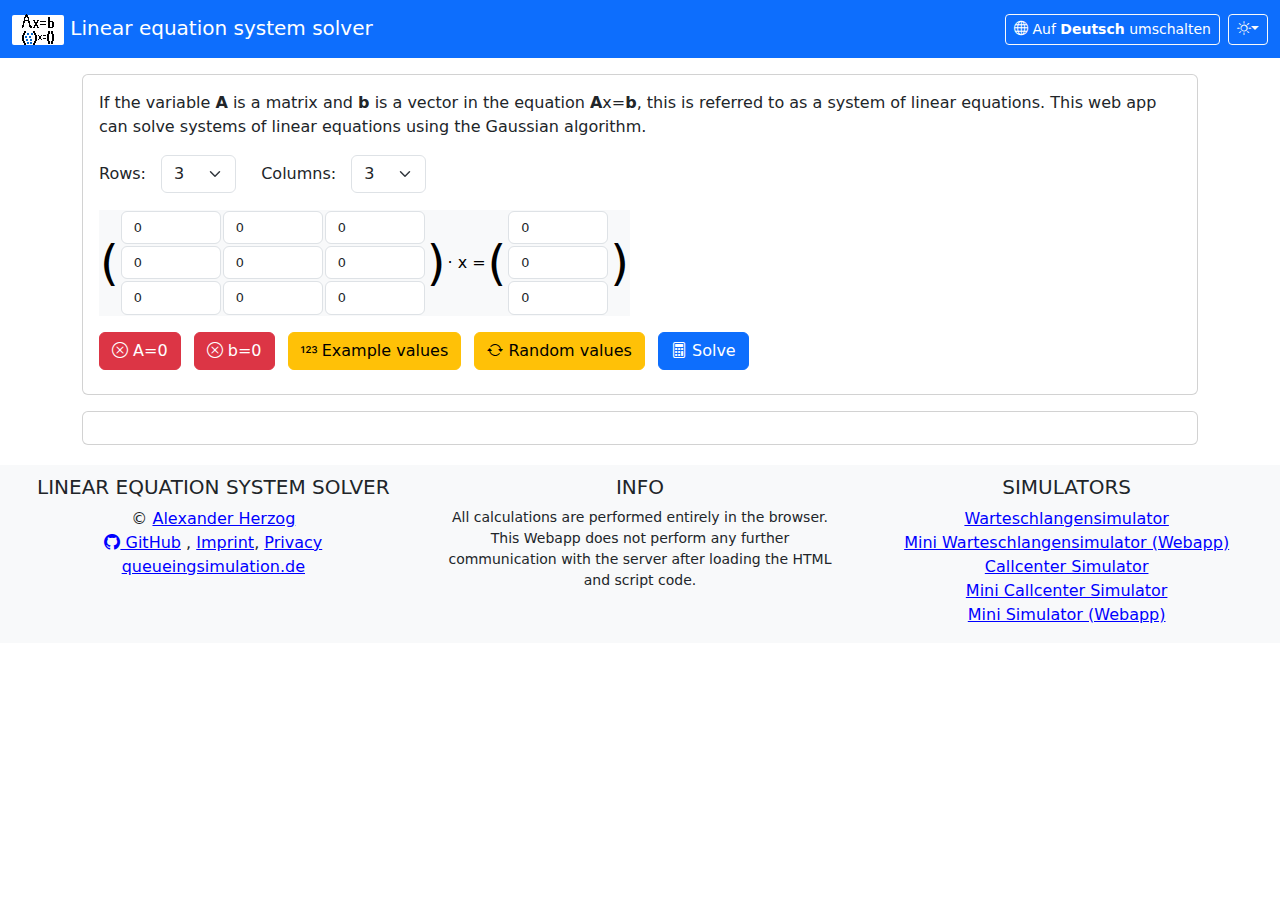
==== docs/index.html @ 6c66d4cb "first commit" ====
<!DOCTYPE html>
<html lang="en">

<head>
  <meta charset="utf-8">
  <!--
  Copyright 2024 Alexander Herzog

  Licensed under the Apache License, Version 2.0 (the "License");
  you may not use this file except in compliance with the License.
  You may obtain a copy of the License at

  http://www.apache.org/licenses/LICENSE-2.0

  Unless required by applicable law or agreed to in writing, software
  distributed under the License is distributed on an "AS IS" BASIS,
  WITHOUT WARRANTIES OR CONDITIONS OF ANY KIND, either express or implied.
  See the License for the specific language governing permissions and
  limitations under the License.
  -->
  <title>Linear equation systems solver</title>
  <meta name="description" content="Linear equation systems solver">
  <meta name="keywords" content="Linear equation systems">
  <!-- Begin of language independent part -->
  <meta name="author" content="Alexander Herzog">
  <meta name="viewport" content="width=device-width, initial-scale=1">
  <meta name="apple-mobile-web-app-capable" content="yes">
  <meta name="mobile-web-app-capable" content="yes">
  <meta http-equiv="Content-Security-Policy" content="base-uri 'none'; default-src 'none'; connect-src 'self'; style-src 'self' 'unsafe-inline'; script-src 'self' 'unsafe-inline'; font-src 'self'; img-src 'self' data:;">
  <link rel="shortcut icon" type="image/x-icon" href="favicon.ico">
  <link href="./libs/bootstrap.min.css" integrity="sha384-r56AWEf4ggeKYLzziJ7wsJHdr7ZIBao76fKJ0hV/2SlDt1BslQ1tPklzxp1E9gOG" rel="stylesheet">
  <link href="./libs/bootstrap-icons.css" integrity="sha384-b6lVK+yci+bfDmaY1u0zE8YYJt0TZxLEAFyYSLHId4xoVvsrQu3INevFKo+Xir8e" rel="stylesheet" media="none" onload="if(media!='all')media='all'">
  <link href="./css/index.css" rel="stylesheet" media="none" onload="if(media!='all')media='all'">
  <script defer src="./libs/bootstrap.bundle.min.js" integrity="sha384-YvpcrYf0tY3lHB60NNkmXc5s9fDVZLESaAA55NDzOxhy9GkcIdslK1eN7N6jIeHz"></script>
    <script defer src="./libs/neutralino.js"></script>
</head>

<body>
<div id="infoLoading">Loading...<noscript><br><span style='color: red;'>This webapp requires Javascript to be executed.</span></noscript></div>
<div id="mainContent" style="display: none;">

<!-- Navigation -->

<nav class="navbar navbar-expand-lg navbar-dark bg-primary sticky-top" id="navbar_main"><div class="container-fluid">
  <span class="navbar-brand mb-0 h1">
  <span id="logoBox"><img src=" [data-uri]" width="32" height="32" alt="Logo"></span>
  <span id="appName1"></span>
  </span>
  <ul class="navbar-nav me-auto"></ul>
  <button type="button" class="btn btn-outline-light bi-globe btn-sm me-2" id="languageButton"><span class="menuButtonTitle">
    <span class="menuButtonTitleShort"></span>
    <span class="menuButtonTitleLong"></span>
  </span></button>
  <div class="dropdown" style="display: inline-block;">
    <button type="button" class="btn btn-outline-light bi-sun btn-sm dropdown-toggle" id="menuColorMode" data-bs-toggle="dropdown"></button>
    <ul class="dropdown-menu dropdown-menu-end" role="tablist">
      <li role="tab"><a class="dropdown-item" id="menuColorModeLight" href="?" onclick="localStorage.setItem('selectedColorMode','light')"></a></li>
      <li role="tab"><a class="dropdown-item" id="menuColorModeDark" href="?" onclick="localStorage.setItem('selectedColorMode','dark')"></a></li>
      <li role="tab"><a class="dropdown-item" id="menuColorModeSystemDefault" href="?" onclick="localStorage.removeItem('selectedColorMode')"></a></li>
    </ul>
  </div>
</div></nav>

<!-- Content -->

<main><div class="container pt-3" id="mainContainer">

<div class="card mb-3"><div class="card-body">
  <p id="mainInfo"></p>
  <label class="form-label" for="rowCount" id="rowCountLabel" style="margin-right: 10px;"></label>
  <select class="form-select" id="rowCount" style="display: inline; width: 75px;"></select>
  <label class="form-label" for="colCount" id="colCountLabel" style="margin-left: 20px; margin-right: 10px;"></label>
  <select class="form-select" id="colCount" style="display: inline; width: 75px;"></select>
  <div style="overflow-x: scroll;" class="mt-3"><table class="text-bg-light"><tr id="LGSArea"></tr></table></div>
  <div class="mt-3">
    <button type="button" class="btn btn-danger me-2 mb-2 bi bi-x-circle" id="buttonResetM"> A=0</button>
    <button type="button" class="btn btn-danger me-2 mb-2 bi bi-x-circle" id="buttonResetb"> b=0</button>
    <button type="button" class="btn btn-warning me-2 mb-2 bi bi-123" id="buttonExample"></button>
    <button type="button" class="btn btn-warning me-2 mb-2 bi bi-arrow-repeat" id="buttonRandom"></button>
    <button type="button" class="btn btn-primary me-2 mb-2 bi bi-calculator" id="buttonSolve"></button>
  </div>
</div></div>

<div class="card mb-3" id="resultsAreaOuter" style="display: none;"><div class="card-body" id="resultsArea"></div></div>

<div class="card mb-3"><div class="card-body" id="infoArea"></div></div>

</div></main>

<!-- Footer -->

<footer class="page-footer font-small bg-light" style="margin-top: 20px; padding-top: 10px;">
<div class="container-fluid text-center text-md-left">
<div class="row">

<div class="col-md-4 mt-md-0 mt-4">
<h3 class="h5 text-uppercase" id="appName2">&nbsp;</h3>
<ul class="list-unstyled">
  <li>&copy; <a href="https://github.com/A-Herzog" target="_blank">Alexander Herzog</a></li>
  <li>
    <a href="https://github.com/A-Herzog/LGSSolver" target="_blank" class="bi-github"> GitHub</a>
    <span id="infoLocalDataOnly1">,
    <a href="https://aka.ms/impressum" target="_blank" id="linkImprint"></a>,
    <a href="https://docs.github.com/site-policy/privacy-policies/github-privacy-statement" target="_blank" id="linkPrivacy"></a>
    </span>
  </li>
  <li><a target="_blank" id="linkMainHome" href=""></a></li>
</ul>
</div>

<div class="col-md-4 mb-md-0 mb-4" id="infoLocalDataOnly2">
<h3 class="h5 text-uppercase">&nbsp;</h3>
<div class="small"></div>
</div>

<div class="col-md-4 mb-md-0 mb-4">
<h3 class="h5 text-uppercase" id="infoSimulators">&nbsp;</h3>
<ul class="list-unstyled">
  <li><a href="https://a-herzog.github.io/Warteschlangensimulator" target="_blank">Warteschlangensimulator</a></li>
  <li><a href="https://a-herzog.github.io/MiniWarteschlangensimulator" target="_blank">Mini Warteschlangensimulator (Webapp)</a></li>
  <li><a href="https://github.com/A-Herzog/Callcenter-Simulator" target="_blank">Callcenter Simulator</a></li>
  <li><a href="https://github.com/A-Herzog/Mini-Callcenter-Simulator" target="_blank">Mini Callcenter Simulator</a></li>
  <li><a href="https://a-herzog.github.io/MiniSimulator/" target="_blank">Mini Simulator (Webapp)</a></li>
</ul>
</div>

</div>
</div>
</footer>

</div>

<script src='./index.js' type="module"></script>

</body>
</html>
---- docs/css/index.css ----
.menuButtonTitleShort {
  display: none;
}

@media only screen and (max-width: 550px) {
  .menuButtonTitle {
    display: none;
  }
}

@media only screen and (max-width: 900px) {
  .menuButtonTitleLong {
    display: none;
  }
  .menuButtonTitleShort {
    display: inline;
  }
}

footer a {
  color: blue;
  text-decoration-color: blue;
}

[data-bs-theme="dark"] {
  .bg-primary {
    background-color: rgba(var(--bs-secondary-rgb),var(--bs-bg-opacity)) !important;
  }

  .bg-light {
    background-color: rgba(var(--bs-secondary-rgb),var(--bs-bg-opacity)) !important;
  }

  footer a {
    color: rgb(139, 185, 254)
  }
}

#logoBox {
  padding: 1px 10px 5px 10px;
  border-radius: 2px;
  background-color: white;
}

#languageButton {
  color: white;
}

#languageButton:hover {
  color: black;
}

footer {
  margin-top: 20px;
  padding-top: 10px;
}

main h3 {
  font-size: 125%;
}

main h4 {
  font-size: 115%;
}
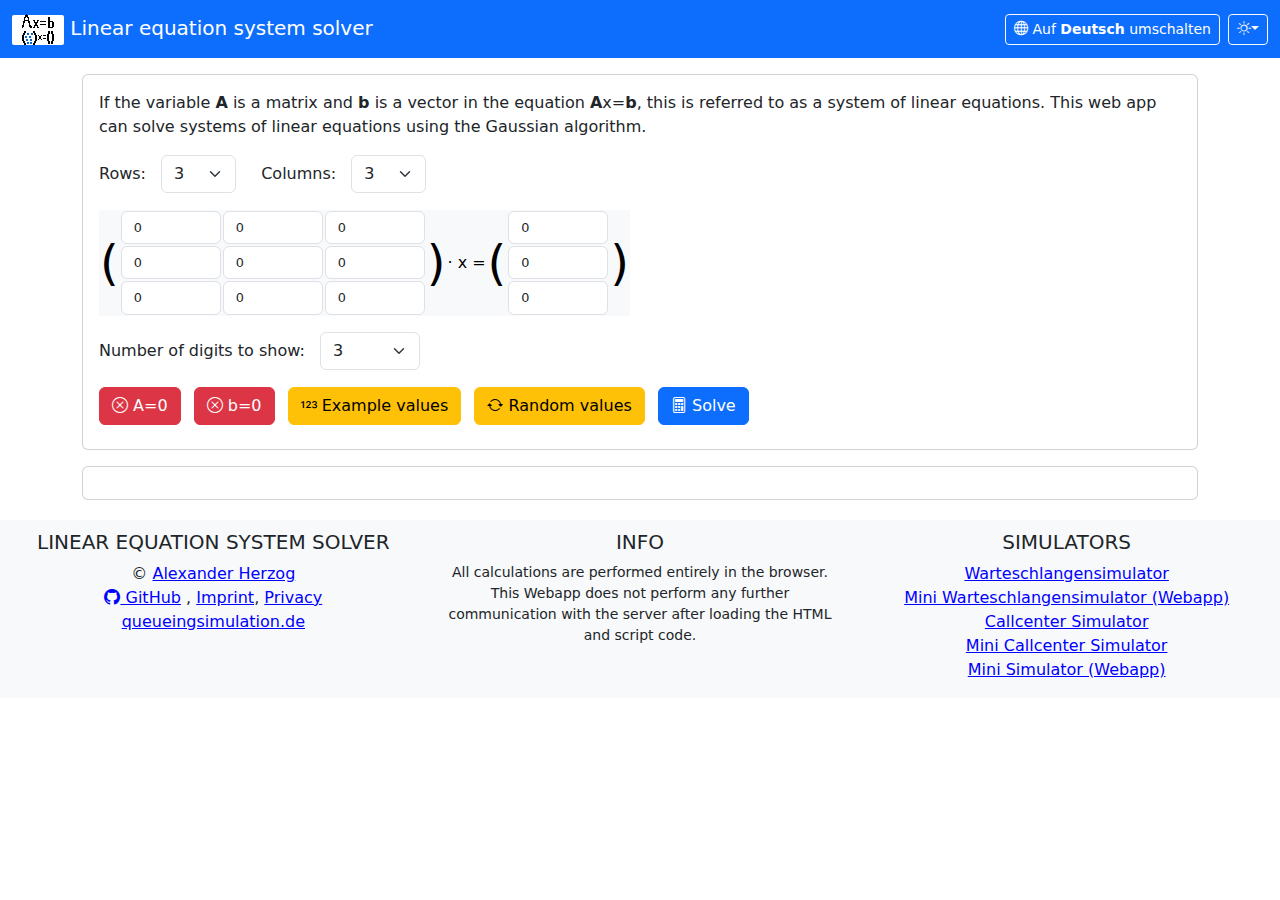
==== commit 082a299b: "Option to select number of digits to be shown" ====
--- a/docs/index.html
+++ b/docs/index.html
@@ -73,6 +73,10 @@
   <select class="form-select" id="colCount" style="display: inline; width: 75px;"></select>
   <div style="overflow-x: scroll;" class="mt-3"><table class="text-bg-light"><tr id="LGSArea"></tr></table></div>
   <div class="mt-3">
+    <label class="form-label" for="digitsSelect" id="digitsSelectLabel" style="margin-right: 10px;"></label>
+    <select class="form-select" id="digitsSelect" style="display: inline; width: 100px;"></select>
+  </div>
+  <div class="mt-3">
     <button type="button" class="btn btn-danger me-2 mb-2 bi bi-x-circle" id="buttonResetM"> A=0</button>
     <button type="button" class="btn btn-danger me-2 mb-2 bi bi-x-circle" id="buttonResetb"> b=0</button>
     <button type="button" class="btn btn-warning me-2 mb-2 bi bi-123" id="buttonExample"></button>
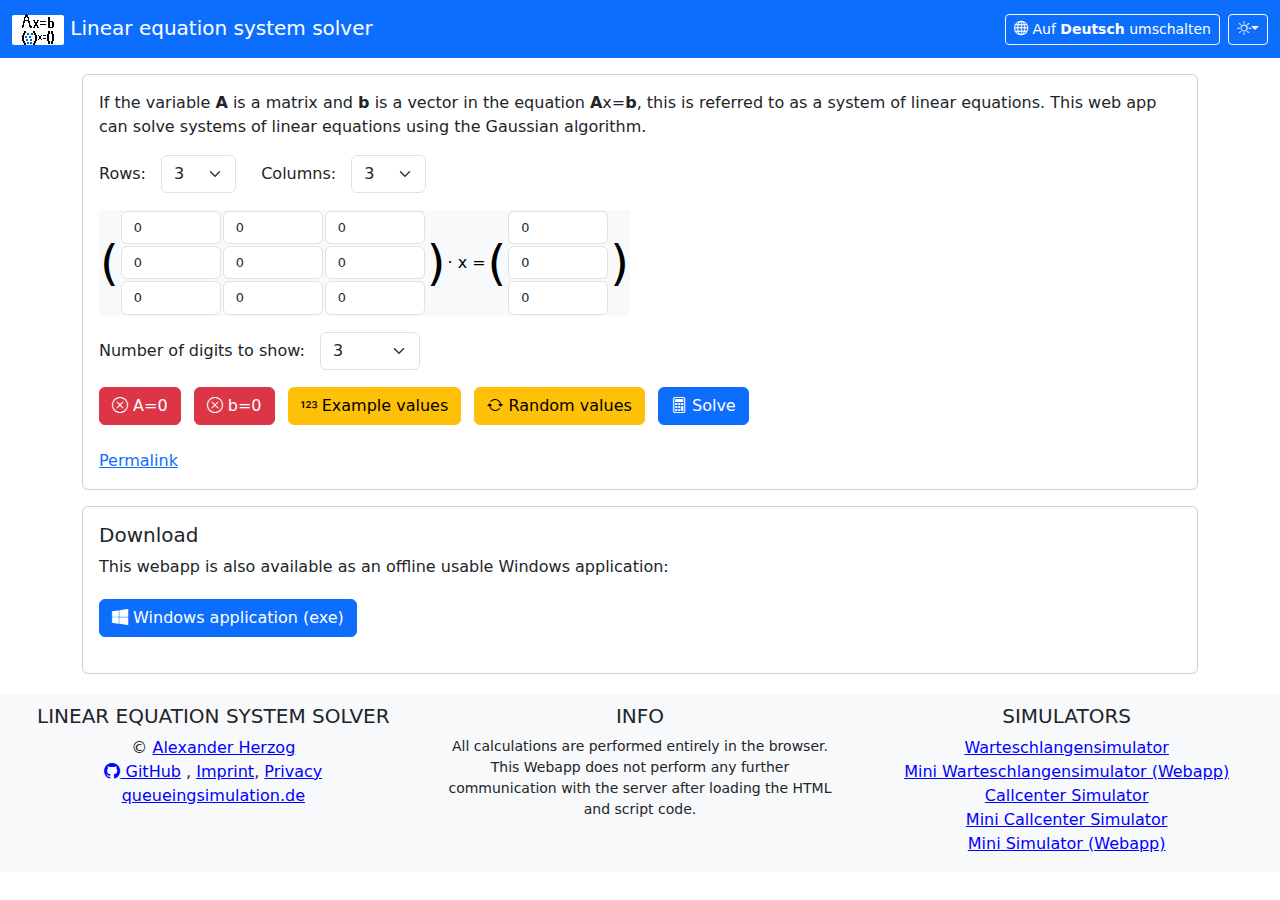
==== commit a5ddc4b4: "Permalink" ====
--- a/docs/index.html
+++ b/docs/index.html
@@ -83,6 +83,9 @@
     <button type="button" class="btn btn-warning me-2 mb-2 bi bi-arrow-repeat" id="buttonRandom"></button>
     <button type="button" class="btn btn-primary me-2 mb-2 bi bi-calculator" id="buttonSolve"></button>
   </div>
+  <div class="mt-3">
+    <a href="" id="permalink"></a>
+  </div>
 </div></div>
 
 <div class="card mb-3" id="resultsAreaOuter" style="display: none;"><div class="card-body" id="resultsArea"></div></div>
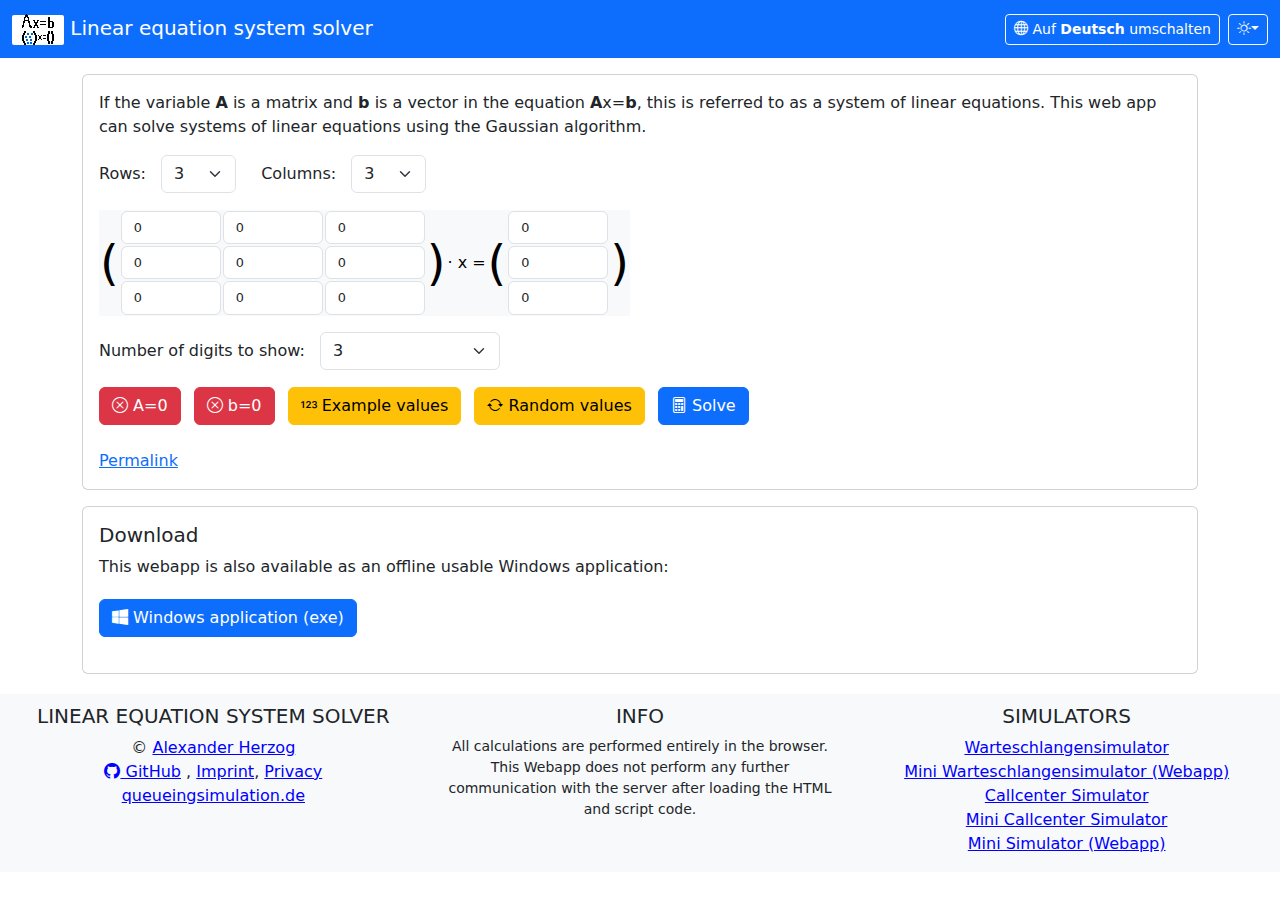
==== commit b67aea29: "Option to use fractions" ====
--- a/docs/index.html
+++ b/docs/index.html
@@ -74,7 +74,7 @@
   <div style="overflow-x: scroll;" class="mt-3"><table class="text-bg-light"><tr id="LGSArea"></tr></table></div>
   <div class="mt-3">
     <label class="form-label" for="digitsSelect" id="digitsSelectLabel" style="margin-right: 10px;"></label>
-    <select class="form-select" id="digitsSelect" style="display: inline; width: 100px;"></select>
+    <select class="form-select" id="digitsSelect" style="display: inline; width: 180px;"></select>
   </div>
   <div class="mt-3">
     <button type="button" class="btn btn-danger me-2 mb-2 bi bi-x-circle" id="buttonResetM"> A=0</button>
